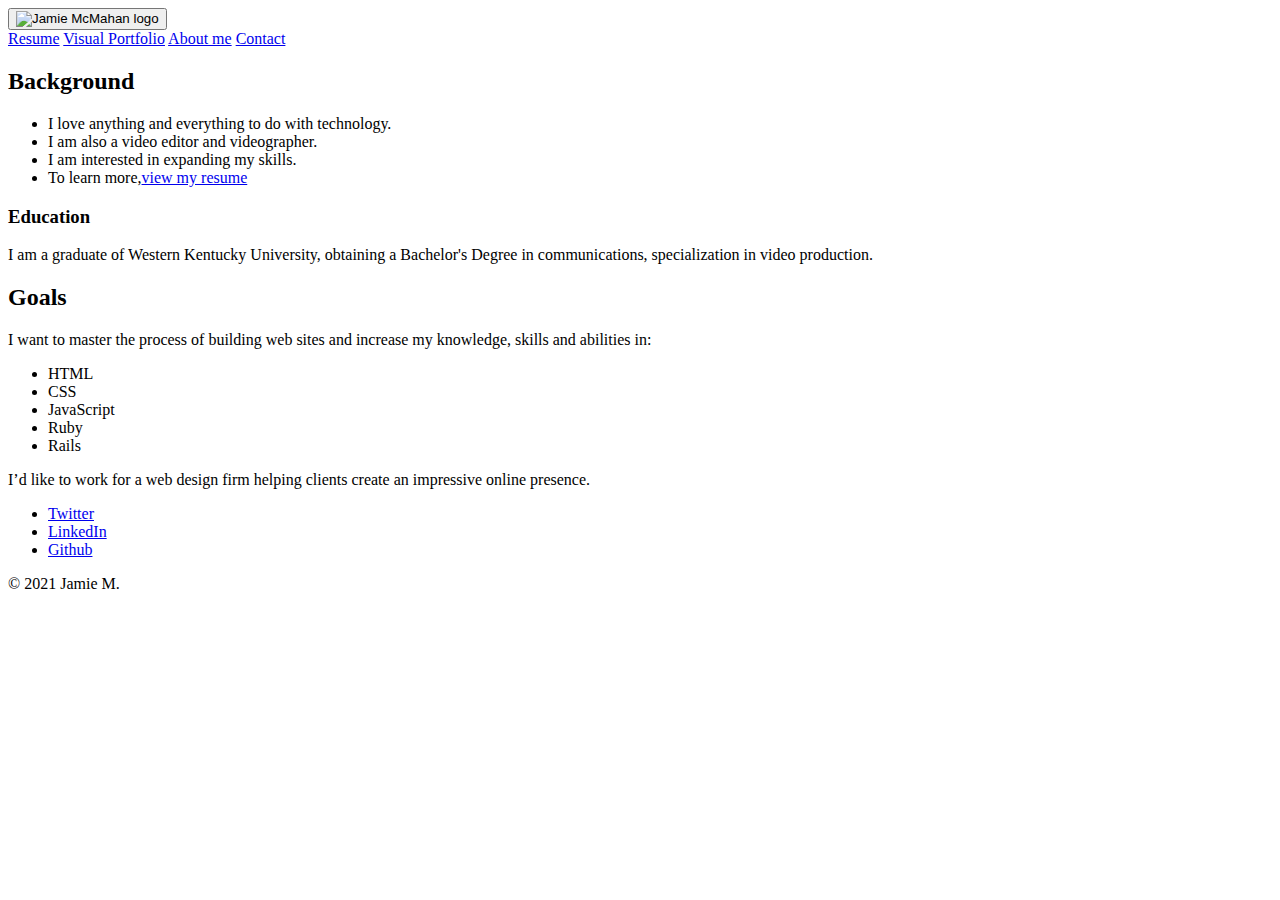
==== index.html @ 25c4b0a7 "update" ====
<!DOCTYPE html>
<html lang="en">

<title>Jamie McMahan</title>
<meta charset="UTF-8">
<meta http-equiv="X-UA-Compatible" content="IE=edge">
<meta name="viewport" content="width=device-width, initial-scale=1.0">
<!--Links to css,fonts, all kind of styles ---->
<link rel="stylesheet" href="css/normalize.css">
<link rel="stylesheet" href="css/style.css">


<body>
    <style>
        body {
            background-image: url('img/background3.jpg');
            background-repeat: no-repeat;
            background-attachment: fixed;
            background-size: 100% 100%;
        }
    </style>

    <header>



        <div class="dropdown">
            <button class="dropbtn"> <img src="img\logo.png" alt="Jamie McMahan logo" class="profile-img" onClick="alert('Thanks for checking out my page!')">
    </button>
            <div class="dropdown-content">
                <a href="Resume.pdf">Resume</a>
                <a href="portfolio.html">Visual Portfolio</a>
                <a href="About me.html">About me</a>
                <a href="contact.html">Contact</a>
            </div>
        </div>

        </nav>

    </header>

    <main>

        <div class="card">
            <h2 class="card-title">Background </h2>

            <ul>
                <li> I love anything and everything to do with technology. </li>
                <li>I am also a video editor and videographer.</li>
                <li>I am interested in expanding my skills.</li>
                <li>To learn more,<a href="Resume.pdf">view my resume</a> </li>
            </ul>
        </div>


        <div class="card">
            <h3 class="card-title">Education </h3>

            <p>I am a graduate of Western Kentucky University, obtaining a Bachelor's Degree in communications, specialization in video production.</p>

        </div>
        <!-- .card end -->

        <div class="card">

            <h2 class="card-title">Goals</h2>

            <p>I want to master the process of building web sites and increase my knowledge, skills and abilities in:</p>

            <ul class="skills">
                <li>HTML</li>
                <li>CSS</li>
                <li>JavaScript</li>
                <li>Ruby</li>
                <li>Rails</li>
            </ul>

            <p>I’d like to work for a web design firm helping clients create an impressive online presence.</p>

        </div>
        <!-- .card end -->

    </main>

    <div>

        <ul>
            <li><a href="#" class="social twitter">Twitter</a></li>
            <li><a href="#" class="social linkedin">LinkedIn</a></li>
            <li><a href="#" class="social github">Github</a></li>
        </ul>
        </ul>

    </div>
    <footer class="footer">

        <div class="footer--content">

            <p>&copy; 2021 Jamie M.</p>

        </div>



    </footer>
</body>

</html>
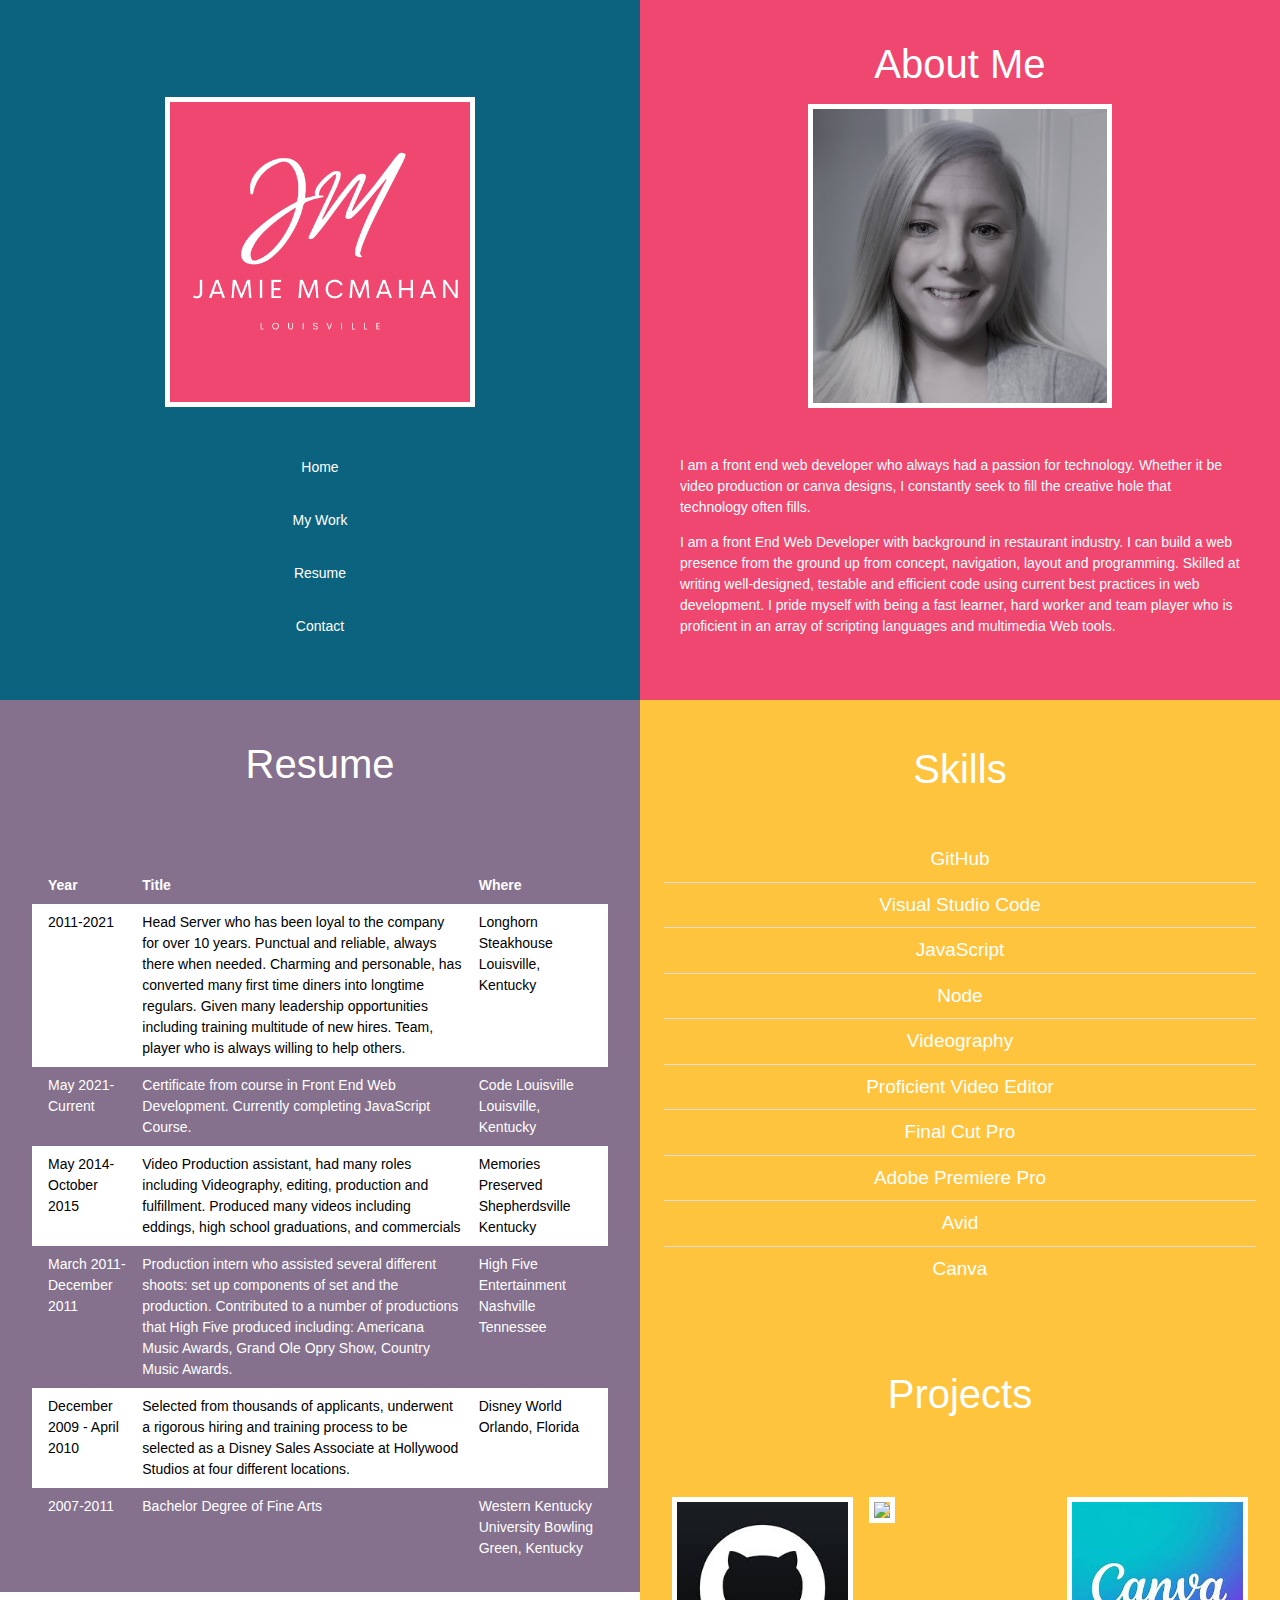
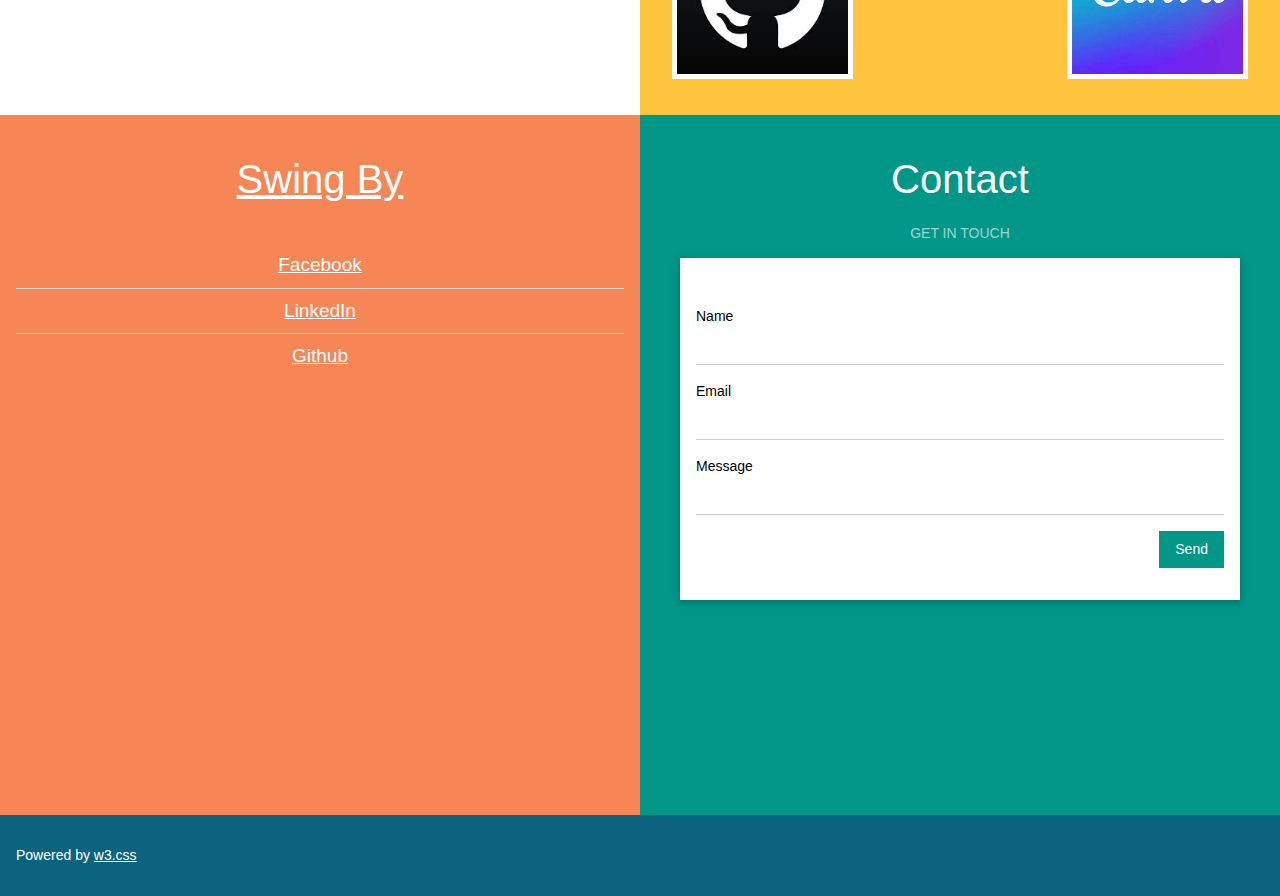
==== commit 9e6c761c: "GIT PAGE" ====
--- a/index.html
+++ b/index.html
@@ -1,108 +1,190 @@
 <!DOCTYPE html>
-<html lang="en">
-
+<html>
 <title>Jamie McMahan</title>
 <meta charset="UTF-8">
-<meta http-equiv="X-UA-Compatible" content="IE=edge">
-<meta name="viewport" content="width=device-width, initial-scale=1.0">
-<!--Links to css,fonts, all kind of styles ---->
-<link rel="stylesheet" href="css/normalize.css">
-<link rel="stylesheet" href="css/style.css">
-
-
-<body>
-    <style>
-        body {
-            background-image: url('img/background3.jpg');
-            background-repeat: no-repeat;
-            background-attachment: fixed;
-            background-size: 100% 100%;
-        }
-    </style>
-
-    <header>
+<meta name="viewport" content="width=device-width, initial-scale=1">
+<link rel="stylesheet" href="css/css.css">
 
 
 
-        <div class="dropdown">
-            <button class="dropbtn"> <img src="img\logo.png" alt="Jamie McMahan logo" class="profile-img" onClick="alert('Thanks for checking out my page!')">
-    </button>
-            <div class="dropdown-content">
-                <a href="Resume.pdf">Resume</a>
-                <a href="portfolio.html">Visual Portfolio</a>
-                <a href="About me.html">About me</a>
-                <a href="contact.html">Contact</a>
+<body class="w3-content" style="max-width:1300px">
+
+    <!-- First Grid: Logo & About -->
+    <div class="w3-half w3-black w3-container w3-center" style="height:700px">
+        <div class="w3-padding-64">
+            <br>
+            <br>
+            <br>
+            <h1><img src="img/logo.png" alt="Jamie McMahan logo" style=width:51%></h1>
+        </div>
+        <div class="w3-padding-50">
+            <a href="home.html" class="w3-button w3-black w3-block w3-hover-blue-grey w3-padding-16">Home</a>
+            <a href="home.html" class="w3-button w3-black w3-block w3-hover-teal w3-padding-16">My Work</a>
+            <a href="resume.pdf" class="w3-button w3-black w3-block w3-hover-dark-grey w3-padding-16">Resume</a>
+            <a href="<h1>resume</h1" class="w3-button w3-black w3-block w3-hover-brown w3-padding-16">Contact</a>
+        </div>
+    </div>
+    <div class="w3-half w3-blue-grey w3-container" style="height:700px">
+        <div class="w3-padding-64 w3-center">
+            <h1>About Me</h1>
+            <img src="img/me.jpg" class="headshot" alt="Jamie" style="width:50%; ">
+            <br> <br>
+            <div class=" w3-left-align w3-padding-large ">
+                <p>I am a front end web developer who always had a passion for technology. Whether it be video production or canva designs, I constantly seek to fill the creative hole that technology often fills.</p>
+                <p>I am a front End Web Developer with background in restaurant industry. I can build a web presence from the ground up from concept, navigation, layout and programming. Skilled at writing well-designed, testable and efficient code using
+                    current best practices in web development. I pride myself with being a fast learner, hard worker and team player who is proficient in an array of scripting languages and multimedia Web tools.</p>
             </div>
         </div>
+    </div>
 
-        </nav>
 
-    </header>
 
-    <main>
+    <!---Second Grid: Work & Resume--->
 
-        <div class="card">
-            <h2 class="card-title">Background </h2>
 
-            <ul>
-                <li> I love anything and everything to do with technology. </li>
-                <li>I am also a video editor and videographer.</li>
-                <li>I am interested in expanding my skills.</li>
-                <li>To learn more,<a href="Resume.pdf">view my resume</a> </li>
+    <div class="w3-half w3-indigo w3-container " style="min-height:700px ">
+        <div class="w3-padding-64 w3-center ">
+            <h1>Resume</h1>
+            <div class="w3-container w3-responsive">
+                <table class="w3-table ">
+                    <tr>
+                        <th>Year</th>
+                        <th>Title</th>
+                        <th>Where</th>
+                    </tr>
+                    <tr class="w3-white ">
+                        <td>2011-2021</td>
+                        <td>Head Server who has been loyal to the company for over 10 years. Punctual and reliable, always there when needed. Charming and personable, has converted many first time diners into longtime regulars. Given many leadership opportunities
+                            including training multitude of new hires. Team, player who is always willing to help others.
+                        </td>
+                        <td> Longhorn Steakhouse Louisville, Kentucky</td>
+
+
+                    </tr>
+                    <tr>
+                        <td>May 2021-Current</td>
+                        <td>Certificate from course in Front End Web Development. Currently completing JavaScript Course.</td>
+                        <td> Code Louisville Louisville, Kentucky</td>
+                    </tr>
+                    <tr class="w3-white ">
+                        <td>May 2014- October 2015
+                        </td>
+                        <td>Video Production assistant, had many roles including Videography, editing, production and fulfillment. Produced many videos including eddings, high school graduations, and commercials</td>
+                        <td>Memories Preserved Shepherdsville Kentucky</td>
+
+                    </tr>
+                    <tr>
+                        <td>March 2011- December 2011 </td>
+                        <td>Production intern who assisted several different shoots: set up components of set and the production. Contributed to a number of productions that High Five produced including: Americana Music Awards, Grand Ole Opry Show, Country
+                            Music Awards.</td>
+                        <td>High Five Entertainment Nashville Tennessee </td>
+                    </tr>
+                    <tr class="w3-white ">
+                        <td>December 2009 - April 2010</td>
+                        <td>Selected from thousands of applicants, underwent a rigorous hiring and training process to be selected as a Disney Sales Associate at Hollywood Studios at four different locations.
+                            <td>Disney World Orlando, Florida</td>
+                    </tr>
+                    <tr class="w3-hide-medium ">
+                        <br>
+                        <td>2007-2011</td>
+                        <br>
+                        <td> Bachelor Degree of Fine Arts </td>
+                        <td>Western Kentucky University Bowling Green, Kentucky</td>
+                        <br>
+                    </tr>
+                </table>
+            </div>
+        </div>
+    </div>
+
+
+    <div class="w3-half w3-red w3-container" style="min-height: 1015px ">
+        <div class="w3-row-padding ">
+            <ul class="w3-ul w3-center ">
+                <br>
+                <h1>Skills</h1>
+                <br>
+                <li>GitHub</li>
+                <li>Visual Studio Code</li>
+                <li>JavaScript</li>
+                <li>Node</li>
+                <li>Videography</li>
+                <li>Proficient Video Editor</li>
+                <li>Final Cut Pro</li>
+                <li>Adobe Premiere Pro</li>
+                <li>Avid</li>
+                <li>Canva</li>
+            </ul>
+            <br>
+            <br>
+            <br>
+
+            <div class="w3-container w3-center ">
+                <h1>Projects</h1>
+                <br>
+                <br>
+                <br>
+            </div>
+            <div class="w3-col s4 ">
+                <a href="https://github.com/grund22/Portfolio"><img src="img/git.jpg " style="width:100% ">
+            </div>
+            <div class="w3-col s4 ">
+                <a href="https://www.youtube.com/user/grund233"> <img src="img/youtube.jpg " style="width:100% ">
+            </div>
+            <div class="w3-col s4 ">
+                <a href="canva.html "><img src="img/canva.jpg " alt="Canva logo " style="width:100% ">
+            </div>
+        </div>
+    </div>
+    <br>
+
+
+    <!--Third Grid: Swing By & Contact --->
+
+    <div class="w3-row " id="contact ">
+        <div class="w3-half w3-dark-grey w3-container w3-center " style="height:700px ">
+            <div class="w3-padding-64 ">
+                <h1>Swing By</h1>
+            </div>
+            <ul class="w3-ul w3-center ">
+                <li><a href="https://www.facebook.com/jamie.grund/" class="social Facebook ">Facebook</a></li>
+                <li><a href="https://www.linkedin.com/in/jamie-mcmahan-6b6687b7/ " class="social linkedin ">LinkedIn</a></li>
+                <li>
+                    <a href="https://github.com/grund22/Portfolio" class=" social github ">Github</a>
+                </li>
             </ul>
         </div>
 
 
-        <div class="card">
-            <h3 class="card-title">Education </h3>
 
-            <p>I am a graduate of Western Kentucky University, obtaining a Bachelor's Degree in communications, specialization in video production.</p>
+        <div class="w3-half w3-teal w3-container w3-center " style="height:700px ">
+            <div class="w3-padding-64 w3-padding-large ">
+                <h1>Contact</h1>
+                <p class="w3-opacity ">GET IN TOUCH</p>
+                <form class="w3-container w3-card w3-padding-32 w3-white w3-left-align " action="/action_page.php " target="_blank ">
+                    <div class="w3-section ">
+                        <label>Name</label>
+                        <input class="w3-input " style="width:100%; " type="text " required name="Name ">
+                    </div>
+                    <div class="w3-section ">
+                        <label>Email</label>
+                        <input class="w3-input " style="width:100%; " type="text " required name="Email ">
+                    </div>
+                    <div class="w3-section ">
+                        <label>Message</label>
+                        <input class="w3-input " style="width:100%; " type="text " required name="Message ">
+                    </div>
+                    <button type="submit " class="w3-button w3-teal w3-right ">Send</button>
+                </form>
+            </div>
+        </div>
+    </div>
 
-        </div>
-        <!-- .card end -->
+    <!-- Footer -->
+    <footer class="w3-container w3-black w3-padding-16 ">
+        <p>Powered by <a href="https://www.w3schools.com/w3css/default.asp " target="_blank ">w3.css</a></p>
+    </footer>
 
-        <div class="card">
-
-            <h2 class="card-title">Goals</h2>
-
-            <p>I want to master the process of building web sites and increase my knowledge, skills and abilities in:</p>
-
-            <ul class="skills">
-                <li>HTML</li>
-                <li>CSS</li>
-                <li>JavaScript</li>
-                <li>Ruby</li>
-                <li>Rails</li>
-            </ul>
-
-            <p>I’d like to work for a web design firm helping clients create an impressive online presence.</p>
-
-        </div>
-        <!-- .card end -->
-
-    </main>
-
-    <div>
-
-        <ul>
-            <li><a href="#" class="social twitter">Twitter</a></li>
-            <li><a href="#" class="social linkedin">LinkedIn</a></li>
-            <li><a href="#" class="social github">Github</a></li>
-        </ul>
-        </ul>
-
-    </div>
-    <footer class="footer">
-
-        <div class="footer--content">
-
-            <p>&copy; 2021 Jamie M.</p>
-
-        </div>
-
-
-
-    </footer>
 </body>
 
 </html>--- a/css/css.css
+++ b/css/css.css
@@ -0,0 +1,1955 @@
+html {
+    box-sizing: border-box
+}
+
+*,
+*:before,
+*:after {
+    box-sizing: inherit
+}
+
+html {
+    -ms-text-size-adjust: 100%;
+    -webkit-text-size-adjust: 100%
+}
+
+body {
+    margin: 0
+}
+
+article,
+aside,
+details,
+figcaption,
+figure,
+footer,
+header,
+main,
+menu,
+nav,
+section {
+    display: block
+}
+
+summary {
+    display: list-item
+}
+
+audio,
+canvas,
+progress,
+video {
+    display: inline-block
+}
+
+progress {
+    vertical-align: baseline
+}
+
+audio:not([controls]) {
+    display: none;
+    height: 0
+}
+
+[hidden],
+template {
+    display: none
+}
+
+a {
+    background-color: transparent
+}
+
+a:active,
+a:hover {
+    outline-width: 0
+}
+
+abbr[title] {
+    border-bottom: none;
+    text-decoration: underline;
+    text-decoration: underline dotted
+}
+
+b,
+strong {
+    font-weight: bolder
+}
+
+dfn {
+    font-style: italic
+}
+
+mark {
+    background: #ff0;
+    color: #000
+}
+
+small {
+    font-size: 80%
+}
+
+sub,
+sup {
+    font-size: 75%;
+    line-height: 0;
+    position: relative;
+    vertical-align: baseline
+}
+
+sub {
+    bottom: -0.25em
+}
+
+sup {
+    top: -0.5em
+}
+
+figure {
+    margin: 1em 40px
+}
+
+img {
+    border: 5px solid white
+}
+
+code,
+kbd,
+pre,
+samp {
+    font-family: monospace, monospace;
+    font-size: 1em
+}
+
+hr {
+    box-sizing: content-box;
+    height: 0;
+    overflow: visible
+}
+
+button,
+input,
+select,
+textarea,
+optgroup {
+    font: inherit;
+    margin: 0
+}
+
+optgroup {
+    font-weight: bold
+}
+
+button,
+input {
+    overflow: visible
+}
+
+button,
+select {
+    text-transform: none
+}
+
+button,
+[type=button],
+[type=reset],
+[type=submit] {
+    -webkit-appearance: button
+}
+
+button::-moz-focus-inner,
+[type=button]::-moz-focus-inner,
+[type=reset]::-moz-focus-inner,
+[type=submit]::-moz-focus-inner {
+    border-style: none;
+    padding: 0
+}
+
+button:-moz-focusring,
+[type=button]:-moz-focusring,
+[type=reset]:-moz-focusring,
+[type=submit]:-moz-focusring {
+    outline: 1px dotted ButtonText
+}
+
+fieldset {
+    border: 1px solid #c0c0c0;
+    margin: 0 2px;
+    padding: .35em .625em .75em
+}
+
+legend {
+    color: inherit;
+    display: table;
+    max-width: 100%;
+    padding: 0;
+    white-space: normal
+}
+
+textarea {
+    overflow: auto
+}
+
+[type=checkbox],
+[type=radio] {
+    padding: 0
+}
+
+[type=number]::-webkit-inner-spin-button,
+[type=number]::-webkit-outer-spin-button {
+    height: auto
+}
+
+[type=search] {
+    -webkit-appearance: textfield;
+    outline-offset: -2px
+}
+
+[type=search]::-webkit-search-decoration {
+    -webkit-appearance: none
+}
+
+::-webkit-file-upload-button {
+    -webkit-appearance: button;
+    font: inherit
+}
+
+
+/* End extract */
+
+html,
+body {
+    font-family: Verdana, sans-serif;
+    font-size: 14px;
+    line-height: 1.5
+}
+
+html {
+    overflow-x: hidden
+}
+
+h1 {
+    font-size: 40px
+}
+
+h2 {
+    font-size: 30px
+}
+
+h3 {
+    font-size: 24px
+}
+
+h4 {
+    font-size: 20px
+}
+
+h5 {
+    font-size: 18px
+}
+
+h6 {
+    font-size: 16px
+}
+
+.w3-serif {
+    font-family: serif
+}
+
+.w3-sans-serif {
+    font-family: sans-serif
+}
+
+.w3-cursive {
+    font-family: cursive
+}
+
+.w3-monospace {
+    font-family: monospace
+}
+
+h1,
+h2,
+h3,
+h4,
+h5,
+h6 {
+    font-family: "Segoe UI", Arial, sans-serif;
+    font-weight: 400;
+    margin: 10px 0
+}
+
+.w3-wide {
+    letter-spacing: 4px
+}
+
+hr {
+    border: 0;
+    border-top: 1px solid #eee;
+    margin: 20px 0
+}
+
+.w3-image {
+    max-width: 100%;
+    height: auto
+}
+
+img {
+    vertical-align: middle
+}
+
+a {
+    color: inherit
+}
+
+.w3-table,
+.w3-table-all {
+    border-collapse: collapse;
+    border-spacing: 0;
+    width: 100%;
+    display: table
+}
+
+.w3-table-all {
+    border: 1px solid #ccc
+}
+
+.w3-bordered tr,
+.w3-table-all tr {
+    border-bottom: 1px solid #ddd
+}
+
+.w3-striped tbody tr:nth-child(even) {
+    background-color: #f1f1f1
+}
+
+.w3-table-all tr:nth-child(odd) {
+    background-color: #fff
+}
+
+.w3-table-all tr:nth-child(even) {
+    background-color: #f1f1f1
+}
+
+.w3-hoverable tbody tr:hover,
+.w3-ul.w3-hoverable li:hover {
+    background-color: #ccc
+}
+
+.w3-centered tr th,
+.w3-centered tr td {
+    text-align: center
+}
+
+.w3-table td,
+.w3-table th,
+.w3-table-all td,
+.w3-table-all th {
+    padding: 8px 8px;
+    display: table-cell;
+    text-align: left;
+    vertical-align: top
+}
+
+.w3-table th:first-child,
+.w3-table td:first-child,
+.w3-table-all th:first-child,
+.w3-table-all td:first-child {
+    padding-left: 16px
+}
+
+.w3-btn,
+.w3-button {
+    border: none;
+    display: inline-block;
+    padding: 8px 16px;
+    vertical-align: middle;
+    overflow: hidden;
+    text-decoration: none;
+    color: inherit;
+    background-color: inherit;
+    text-align: center;
+    cursor: pointer;
+    white-space: nowrap
+}
+
+.w3-btn:hover {
+    box-shadow: 0 8px 16px 0 rgba(0, 0, 0, 0.2), 0 6px 20px 0 rgba(0, 0, 0, 0.19)
+}
+
+.w3-btn,
+.w3-button {
+    -webkit-touch-callout: none;
+    -webkit-user-select: none;
+    -khtml-user-select: none;
+    -moz-user-select: none;
+    -ms-user-select: none;
+    user-select: none
+}
+
+.w3-disabled,
+.w3-btn:disabled,
+.w3-button:disabled {
+    cursor: not-allowed;
+    opacity: 0.3
+}
+
+.w3-disabled *,
+:disabled * {
+    pointer-events: none
+}
+
+.w3-btn.w3-disabled:hover,
+.w3-btn:disabled:hover {
+    box-shadow: none
+}
+
+.w3-badge,
+.w3-tag {
+    background-color: #000;
+    color: #fff;
+    display: inline-block;
+    padding-left: 8px;
+    padding-right: 8px;
+    text-align: center
+}
+
+.w3-badge {
+    border-radius: 50%
+}
+
+.w3-ul {
+    list-style-type: none;
+    padding: 0;
+    margin: 0;
+    font-size: 19px;
+}
+
+.w3-ul li {
+    padding: 8px 16px;
+    border-bottom: 1px solid #ddd
+}
+
+.w3-ul li:last-child {
+    border-bottom: none
+}
+
+.w3-tooltip,
+.w3-display-container {
+    position: relative
+}
+
+.w3-tooltip .w3-text {
+    display: none
+}
+
+.w3-tooltip:hover .w3-text {
+    display: inline-block
+}
+
+.w3-ripple:active {
+    opacity: 0.5
+}
+
+.w3-ripple {
+    transition: opacity 0s
+}
+
+.w3-input {
+    padding: 8px;
+    display: block;
+    border: none;
+    border-bottom: 1px solid #ccc;
+    width: 100%
+}
+
+.w3-select {
+    padding: 9px 0;
+    width: 100%;
+    border: none;
+    border-bottom: 1px solid #ccc
+}
+
+.w3-dropdown-click,
+.w3-dropdown-hover {
+    position: relative;
+    display: inline-block;
+    cursor: pointer
+}
+
+.w3-dropdown-hover:hover .w3-dropdown-content {
+    display: block
+}
+
+.w3-dropdown-hover:first-child,
+.w3-dropdown-click:hover {
+    background-color: #ccc;
+    color: #000
+}
+
+.w3-dropdown-hover:hover>.w3-button:first-child,
+.w3-dropdown-click:hover>.w3-button:first-child {
+    background-color: #ccc;
+    color: #000
+}
+
+.w3-dropdown-content {
+    cursor: auto;
+    color: #000;
+    background-color: #fff;
+    display: none;
+    position: absolute;
+    min-width: 160px;
+    margin: 0;
+    padding: 0;
+    z-index: 1
+}
+
+.w3-check,
+.w3-radio {
+    width: 24px;
+    height: 24px;
+    position: relative;
+    top: 6px
+}
+
+.w3-sidebar {
+    height: 100%;
+    width: 200px;
+    background-color: #fff;
+    position: fixed!important;
+    z-index: 1;
+    overflow: auto
+}
+
+.w3-bar-block .w3-dropdown-hover,
+.w3-bar-block .w3-dropdown-click {
+    width: 100%
+}
+
+.w3-bar-block .w3-dropdown-hover .w3-dropdown-content,
+.w3-bar-block .w3-dropdown-click .w3-dropdown-content {
+    min-width: 100%
+}
+
+.w3-bar-block .w3-dropdown-hover .w3-button,
+.w3-bar-block .w3-dropdown-click .w3-button {
+    width: 100%;
+    text-align: left;
+    padding: 8px 16px
+}
+
+.w3-main,
+#main {
+    transition: margin-left .4s
+}
+
+.w3-modal {
+    z-index: 3;
+    display: none;
+    padding-top: 100px;
+    position: fixed;
+    left: 0;
+    top: 0;
+    width: 100%;
+    height: 100%;
+    overflow: auto;
+    background-color: rgb(0, 0, 0);
+    background-color: rgba(0, 0, 0, 0.4)
+}
+
+.w3-modal-content {
+    margin: auto;
+    background-color: #fff;
+    position: relative;
+    padding: 0;
+    outline: 0;
+    width: 600px
+}
+
+.w3-bar {
+    width: 100%;
+    overflow: hidden
+}
+
+.w3-center .w3-bar {
+    display: inline-block;
+    width: auto
+}
+
+.w3-bar .w3-bar-item {
+    padding: 8px 16px;
+    float: left;
+    width: auto;
+    border: none;
+    display: block;
+    outline: 0
+}
+
+.w3-bar .w3-dropdown-hover,
+.w3-bar .w3-dropdown-click {
+    position: static;
+    float: left
+}
+
+.w3-bar .w3-button {
+    white-space: normal
+}
+
+.w3-bar-block .w3-bar-item {
+    width: 100%;
+    display: block;
+    padding: 8px 16px;
+    text-align: left;
+    border: none;
+    white-space: normal;
+    float: none;
+    outline: 0
+}
+
+.w3-bar-block.w3-center .w3-bar-item {
+    text-align: center
+}
+
+.w3-block {
+    display: block;
+    width: 100%
+}
+
+.w3-responsive {
+    display: block;
+    overflow-x: auto
+}
+
+.w3-container:after,
+.w3-container:before,
+.w3-panel:after,
+.w3-panel:before,
+.w3-row:after,
+.w3-row:before,
+.w3-row-padding:after,
+.w3-row-padding:before,
+.w3-cell-row:before,
+.w3-cell-row:after,
+.w3-clear:after,
+.w3-clear:before,
+.w3-bar:before,
+.w3-bar:after {
+    content: "";
+    display: table;
+    clear: both
+}
+
+.w3-col,
+.w3-half,
+.w3-third,
+.w3-twothird,
+.w3-threequarter,
+.w3-quarter {
+    float: left;
+    width: 100%
+}
+
+.w3-col.s1 {
+    width: 8.33333%
+}
+
+.w3-col.s2 {
+    width: 16.66666%
+}
+
+.w3-col.s3 {
+    width: 24.99999%
+}
+
+.w3-col.s4 {
+    width: 33.33333%
+}
+
+.w3-col.s5 {
+    width: 41.66666%
+}
+
+.w3-col.s6 {
+    width: 49.99999%
+}
+
+.w3-col.s7 {
+    width: 58.33333%
+}
+
+.w3-col.s8 {
+    width: 66.66666%
+}
+
+.w3-col.s9 {
+    width: 74.99999%
+}
+
+.w3-col.s10 {
+    width: 83.33333%
+}
+
+.w3-col.s11 {
+    width: 91.66666%
+}
+
+.w3-col.s12 {
+    width: 99.99999%
+}
+
+@media (min-width:601px) {
+    .w3-col.m1 {
+        width: 8.33333%
+    }
+    .w3-col.m2 {
+        width: 16.66666%
+    }
+    .w3-col.m3,
+    .w3-quarter {
+        width: 24.99999%
+    }
+    .w3-col.m4,
+    .w3-third {
+        width: 33.33333%
+    }
+    .w3-col.m5 {
+        width: 41.66666%
+    }
+    .w3-col.m6,
+    .w3-half {
+        width: 49.99999%
+    }
+    .w3-col.m7 {
+        width: 58.33333%
+    }
+    .w3-col.m8,
+    .w3-twothird {
+        width: 66.66666%
+    }
+    .w3-col.m9,
+    .w3-threequarter {
+        width: 74.99999%
+    }
+    .w3-col.m10 {
+        width: 83.33333%
+    }
+    .w3-col.m11 {
+        width: 91.66666%
+    }
+    .w3-col.m12 {
+        width: 99.99999%
+    }
+}
+
+@media (min-width:993px) {
+    .w3-col.l1 {
+        width: 8.33333%
+    }
+    .w3-col.l2 {
+        width: 16.66666%
+    }
+    .w3-col.l3 {
+        width: 24.99999%
+    }
+    .w3-col.l4 {
+        width: 33.33333%
+    }
+    .w3-col.l5 {
+        width: 41.66666%
+    }
+    .w3-col.l6 {
+        width: 49.99999%
+    }
+    .w3-col.l7 {
+        width: 58.33333%
+    }
+    .w3-col.l8 {
+        width: 66.66666%
+    }
+    .w3-col.l9 {
+        width: 74.99999%
+    }
+    .w3-col.l10 {
+        width: 83.33333%
+    }
+    .w3-col.l11 {
+        width: 91.66666%
+    }
+    .w3-col.l12 {
+        width: 99.99999%
+    }
+}
+
+.w3-rest {
+    overflow: hidden
+}
+
+.w3-stretch {
+    margin-left: -16px;
+    margin-right: -16px
+}
+
+.w3-content,
+.w3-auto {
+    margin-left: auto;
+    margin-right: auto
+}
+
+.w3-content {
+    max-width: 980px
+}
+
+.w3-auto {
+    max-width: 1140px
+}
+
+.w3-cell-row {
+    display: table;
+    width: 100%
+}
+
+.w3-cell {
+    display: table-cell
+}
+
+.w3-cell-top {
+    vertical-align: top
+}
+
+.w3-cell-middle {
+    vertical-align: middle
+}
+
+.w3-cell-bottom {
+    vertical-align: bottom
+}
+
+.w3-hide {
+    display: none!important
+}
+
+.w3-show-block,
+.w3-show {
+    display: block!important
+}
+
+.w3-show-inline-block {
+    display: inline-block!important
+}
+
+@media (max-width:1205px) {
+    .w3-auto {
+        max-width: 95%
+    }
+}
+
+@media (max-width:600px) {
+    .w3-modal-content {
+        margin: 0 10px;
+        width: auto!important
+    }
+    .w3-modal {
+        padding-top: 30px
+    }
+    .w3-dropdown-hover.w3-mobile .w3-dropdown-content,
+    .w3-dropdown-click.w3-mobile .w3-dropdown-content {
+        position: relative
+    }
+    .w3-hide-small {
+        display: none!important
+    }
+    .w3-mobile {
+        display: block;
+        width: 100%!important
+    }
+    .w3-bar-item.w3-mobile,
+    .w3-dropdown-hover.w3-mobile,
+    .w3-dropdown-click.w3-mobile {
+        text-align: center
+    }
+    .w3-dropdown-hover.w3-mobile,
+    .w3-dropdown-hover.w3-mobile .w3-btn,
+    .w3-dropdown-hover.w3-mobile .w3-button,
+    .w3-dropdown-click.w3-mobile,
+    .w3-dropdown-click.w3-mobile .w3-btn,
+    .w3-dropdown-click.w3-mobile .w3-button {
+        width: 100%
+    }
+}
+
+@media (max-width:768px) {
+    .w3-modal-content {
+        width: 500px
+    }
+    .w3-modal {
+        padding-top: 50px
+    }
+}
+
+@media (min-width:993px) {
+    .w3-modal-content {
+        width: 900px
+    }
+    .w3-hide-large {
+        display: none!important
+    }
+    .w3-sidebar.w3-collapse {
+        display: block!important
+    }
+}
+
+@media (max-width:992px) and (min-width:601px) {
+    .w3-hide-medium {
+        display: none!important
+    }
+}
+
+@media (max-width:992px) {
+    .w3-sidebar.w3-collapse {
+        display: none
+    }
+    .w3-main {
+        margin-left: 0!important;
+        margin-right: 0!important
+    }
+    .w3-auto {
+        max-width: 100%
+    }
+}
+
+.w3-top,
+.w3-bottom {
+    position: fixed;
+    width: 100%;
+    z-index: 1
+}
+
+.w3-top {
+    top: 0
+}
+
+.w3-bottom {
+    bottom: 0
+}
+
+.w3-overlay {
+    position: fixed;
+    display: none;
+    width: 100%;
+    height: 100%;
+    top: 0;
+    left: 0;
+    right: 0;
+    bottom: 0;
+    background-color: rgba(0, 0, 0, 0.5);
+    z-index: 2
+}
+
+.w3-display-topleft {
+    position: absolute;
+    left: 0;
+    top: 0
+}
+
+.w3-display-topright {
+    position: absolute;
+    right: 0;
+    top: 0
+}
+
+.w3-display-bottomleft {
+    position: absolute;
+    left: 0;
+    bottom: 0
+}
+
+.w3-display-bottomright {
+    position: absolute;
+    right: 0;
+    bottom: 0
+}
+
+.w3-display-middle {
+    position: absolute;
+    top: 50%;
+    left: 50%;
+    transform: translate(-50%, -50%);
+    -ms-transform: translate(-50%, -50%)
+}
+
+.w3-display-left {
+    position: absolute;
+    top: 50%;
+    left: 0%;
+    transform: translate(0%, -50%);
+    -ms-transform: translate(-0%, -50%)
+}
+
+.w3-display-right {
+    position: absolute;
+    top: 50%;
+    right: 0%;
+    transform: translate(0%, -50%);
+    -ms-transform: translate(0%, -50%)
+}
+
+.w3-display-topmiddle {
+    position: absolute;
+    left: 50%;
+    top: 0;
+    transform: translate(-50%, 0%);
+    -ms-transform: translate(-50%, 0%)
+}
+
+.w3-display-bottommiddle {
+    position: absolute;
+    left: 50%;
+    bottom: 0;
+    transform: translate(-50%, 0%);
+    -ms-transform: translate(-50%, 0%)
+}
+
+.w3-display-container:hover .w3-display-hover {
+    display: block
+}
+
+.w3-display-container:hover span.w3-display-hover {
+    display: inline-block
+}
+
+.w3-display-hover {
+    display: none
+}
+
+.w3-display-position {
+    position: absolute
+}
+
+.w3-circle {
+    border-radius: 50%
+}
+
+.w3-round-small {
+    border-radius: 2px
+}
+
+.w3-round,
+.w3-round-medium {
+    border-radius: 4px
+}
+
+.w3-round-large {
+    border-radius: 8px
+}
+
+.w3-round-xlarge {
+    border-radius: 16px
+}
+
+.w3-round-xxlarge {
+    border-radius: 32px
+}
+
+.w3-row-padding,
+.w3-row-padding>.w3-half,
+.w3-row-padding>.w3-third,
+.w3-row-padding>.w3-twothird,
+.w3-row-padding>.w3-threequarter,
+.w3-row-padding>.w3-quarter,
+.w3-row-padding>.w3-col {
+    padding: 0 8px
+}
+
+.w3-container,
+.w3-panel {
+    padding: 0.01em 16px
+}
+
+.w3-panel {
+    margin-top: 16px;
+    margin-bottom: 16px
+}
+
+.w3-code,
+.w3-codespan {
+    font-family: Consolas, "courier new";
+    font-size: 16px
+}
+
+.w3-code {
+    width: auto;
+    background-color: #fff;
+    padding: 8px 12px;
+    border-left: 4px solid #4CAF50;
+    word-wrap: break-word
+}
+
+.w3-codespan {
+    color: crimson;
+    background-color: #f1f1f1;
+    padding-left: 4px;
+    padding-right: 4px;
+    font-size: 110%
+}
+
+.w3-card,
+.w3-card-2 {
+    box-shadow: 0 2px 5px 0 rgba(0, 0, 0, 0.16), 0 2px 10px 0 rgba(0, 0, 0, 0.12)
+}
+
+.w3-card-4,
+.w3-hover-shadow:hover {
+    box-shadow: 0 4px 10px 0 rgba(0, 0, 0, 0.2), 0 4px 20px 0 rgba(0, 0, 0, 0.19)
+}
+
+.w3-spin {
+    animation: w3-spin 2s infinite linear
+}
+
+@keyframes w3-spin {
+    0% {
+        transform: rotate(0deg)
+    }
+    100% {
+        transform: rotate(359deg)
+    }
+}
+
+.w3-animate-fading {
+    animation: fading 10s infinite
+}
+
+@keyframes fading {
+    0% {
+        opacity: 0
+    }
+    50% {
+        opacity: 1
+    }
+    100% {
+        opacity: 0
+    }
+}
+
+.w3-animate-opacity {
+    animation: opac 0.8s
+}
+
+@keyframes opac {
+    from {
+        opacity: 0
+    }
+    to {
+        opacity: 1
+    }
+}
+
+.w3-animate-top {
+    position: relative;
+    animation: animatetop 0.4s
+}
+
+@keyframes animatetop {
+    from {
+        top: -300px;
+        opacity: 0
+    }
+    to {
+        top: 0;
+        opacity: 1
+    }
+}
+
+.w3-animate-left {
+    position: relative;
+    animation: animateleft 0.4s
+}
+
+@keyframes animateleft {
+    from {
+        left: -300px;
+        opacity: 0
+    }
+    to {
+        left: 0;
+        opacity: 1
+    }
+}
+
+.w3-animate-right {
+    position: relative;
+    animation: animateright 0.4s
+}
+
+@keyframes animateright {
+    from {
+        right: -300px;
+        opacity: 0
+    }
+    to {
+        right: 0;
+        opacity: 1
+    }
+}
+
+.w3-animate-bottom {
+    position: relative;
+    animation: animatebottom 0.4s
+}
+
+@keyframes animatebottom {
+    from {
+        bottom: -300px;
+        opacity: 0
+    }
+    to {
+        bottom: 0;
+        opacity: 1
+    }
+}
+
+.w3-animate-zoom {
+    animation: animatezoom 0.6s
+}
+
+@keyframes animatezoom {
+    from {
+        transform: scale(0)
+    }
+    to {
+        transform: scale(1)
+    }
+}
+
+.w3-animate-input {
+    transition: width 0.4s ease-in-out
+}
+
+.w3-animate-input:focus {
+    width: 100%!important
+}
+
+.w3-opacity,
+.w3-hover-opacity:hover {
+    opacity: 0.60
+}
+
+.w3-opacity-off,
+.w3-hover-opacity-off:hover {
+    opacity: 1
+}
+
+.w3-opacity-max {
+    opacity: 0.25
+}
+
+.w3-opacity-min {
+    opacity: 0.75
+}
+
+.w3-greyscale-max,
+.w3-grayscale-max,
+.w3-hover-greyscale:hover,
+.w3-hover-grayscale:hover {
+    filter: grayscale(100%)
+}
+
+.w3-greyscale,
+.w3-grayscale {
+    filter: grayscale(75%)
+}
+
+.w3-greyscale-min,
+.w3-grayscale-min {
+    filter: grayscale(50%)
+}
+
+.w3-sepia {
+    filter: sepia(75%)
+}
+
+.w3-sepia-max,
+.w3-hover-sepia:hover {
+    filter: sepia(100%)
+}
+
+.w3-sepia-min {
+    filter: sepia(50%)
+}
+
+.w3-tiny {
+    font-size: 10px!important
+}
+
+.w3-small {
+    font-size: 12px!important
+}
+
+.w3-medium {
+    font-size: 15px!important
+}
+
+.w3-large {
+    font-size: 18px!important
+}
+
+.w3-xlarge {
+    font-size: 24px!important
+}
+
+.w3-xxlarge {
+    font-size: 36px!important
+}
+
+.w3-xxxlarge {
+    font-size: 48px!important
+}
+
+.w3-jumbo {
+    font-size: 64px!important
+}
+
+.w3-left-align {
+    text-align: left!important
+}
+
+.w3-right-align {
+    text-align: right!important
+}
+
+.w3-justify {
+    text-align: justify!important
+}
+
+.w3-center {
+    text-align: center!important
+}
+
+.w3-border-0 {
+    border: 0!important
+}
+
+.w3-border {
+    border: 1px solid #ccc!important
+}
+
+.w3-border-top {
+    border-top: 1px solid #ccc!important
+}
+
+.w3-border-bottom {
+    border-bottom: 1px solid #ccc!important
+}
+
+.w3-border-left {
+    border-left: 1px solid #ccc!important
+}
+
+.w3-border-right {
+    border-right: 1px solid #ccc!important
+}
+
+.w3-topbar {
+    border-top: 6px solid #ccc!important
+}
+
+.w3-bottombar {
+    border-bottom: 6px solid #ccc!important
+}
+
+.w3-leftbar {
+    border-left: 6px solid #ccc!important
+}
+
+.w3-rightbar {
+    border-right: 6px solid #ccc!important
+}
+
+.w3-section,
+.w3-code {
+    margin-top: 16px!important;
+    margin-bottom: 16px!important
+}
+
+.w3-margin {
+    margin: 16px!important
+}
+
+.w3-margin-top {
+    margin-top: 16px!important
+}
+
+.w3-margin-bottom {
+    margin-bottom: 16px!important
+}
+
+.w3-margin-left {
+    margin-left: 16px!important
+}
+
+.w3-margin-right {
+    margin-right: 16px!important
+}
+
+.w3-padding-small {
+    padding: 4px 8px!important
+}
+
+.w3-padding {
+    padding: 8px 16px!important
+}
+
+.w3-padding-large {
+    padding: 12px 24px!important
+}
+
+.w3-padding-16 {
+    padding-top: 16px!important;
+    padding-bottom: 16px!important
+}
+
+.w3-padding-24 {
+    padding-top: 24px!important;
+    padding-bottom: 24px!important
+}
+
+.w3-padding-32 {
+    padding-top: 32px!important;
+    padding-bottom: 32px!important
+}
+
+.w3-padding-48 {
+    padding-top: 48px!important;
+    padding-bottom: 48px!important
+}
+
+.w3-padding-64 {
+    padding-top: 24px!important;
+    padding-bottom: 24px!important
+}
+
+.w3-padding-top-64 {
+    padding-top: 64px!important
+}
+
+.w3-padding-top-48 {
+    padding-top: 48px!important
+}
+
+.w3-padding-top-32 {
+    padding-top: 32px!important
+}
+
+.w3-padding-top-24 {
+    padding-top: 24px!important
+}
+
+.w3-left {
+    float: left!important
+}
+
+.w3-right {
+    float: right!important
+}
+
+.w3-button:hover {
+    color: #000!important;
+    background-color: #ccc!important
+}
+
+.w3-transparent,
+.w3-hover-none:hover {
+    background-color: transparent!important
+}
+
+.w3-hover-none:hover {
+    box-shadow: none!important
+}
+
+
+/* Colors */
+
+.w3-amber,
+.w3-hover-amber:hover {
+    color: #000!important;
+    background-color: #ffc107!important
+}
+
+.w3-aqua,
+.w3-hover-aqua:hover {
+    color: #000!important;
+    background-color: #00ffff!important
+}
+
+.w3-blue,
+.w3-hover-blue:hover {
+    color: #fff!important;
+    background-color: #2196F3!important
+}
+
+.w3-light-blue,
+.w3-hover-light-blue:hover {
+    color: #000!important;
+    background-color: #87CEEB!important
+}
+
+.w3-brown,
+.w3-hover-brown:hover {
+    color: #fff!important;
+    background-color: #795548!important
+}
+
+.w3-cyan,
+.w3-hover-cyan:hover {
+    color: #000!important;
+    background-color: #00bcd4!important
+}
+
+.w3-blue-grey,
+.w3-hover-blue-grey:hover,
+.w3-blue-gray,
+.w3-hover-blue-gray:hover {
+    color: #fff!important;
+    background-color: #ef476f!important
+}
+
+.w3-green,
+.w3-hover-green:hover {
+    color: #fff!important;
+    background-color: #4CAF50!important
+}
+
+.w3-light-green,
+.w3-hover-light-green:hover {
+    color: #000!important;
+    background-color: #8bc34a!important
+}
+
+.w3-indigo,
+.w3-hover-indigo:hover {
+    color: #fff!important;
+    background-color: #85718d!important
+}
+
+.w3-khaki,
+.w3-hover-khaki:hover {
+    color: #000!important;
+    background-color: #f0e68c!important
+}
+
+.w3-lime,
+.w3-hover-lime:hover {
+    color: #000!important;
+    background-color: #cddc39!important
+}
+
+.w3-orange,
+.w3-hover-orange:hover {
+    color: #000!important;
+    background-color: #ff9800!important
+}
+
+.w3-deep-orange,
+.w3-hover-deep-orange:hover {
+    color: #fff!important;
+    background-color: #ff5722!important
+}
+
+.w3-pink,
+.w3-hover-pink:hover {
+    color: #fff!important;
+    background-color: #e91e63!important
+}
+
+.w3-purple,
+.w3-hover-purple:hover {
+    color: #fff!important;
+    background-color: #9c27b0!important
+}
+
+.w3-deep-purple,
+.w3-hover-deep-purple:hover {
+    color: #fff!important;
+    background-color: #673ab7!important
+}
+
+.w3-red,
+.w3-hover-red:hover {
+    color: #fff!important;
+    background-color: #ffc43d!important
+}
+
+.w3-sand,
+.w3-hover-sand:hover {
+    color: #000!important;
+    background-color: #fdf5e6!important
+}
+
+.w3-teal,
+.w3-hover-teal:hover {
+    color: #fff!important;
+    background-color: #009688!important
+}
+
+.w3-yellow,
+.w3-hover-yellow:hover {
+    color: #000!important;
+    background-color: #ffeb3b!important
+}
+
+.w3-white,
+.w3-hover-white:hover {
+    color: #000!important;
+    background-color: #fff!important
+}
+
+.w3-black,
+.w3-hover-black:hover {
+    color: #fff!important;
+    background-color: #0c637f!important
+}
+
+.w3-grey,
+.w3-hover-grey:hover,
+.w3-gray,
+.w3-hover-gray:hover {
+    color: #000!important;
+    background-color: #9e9e9e!important
+}
+
+.w3-light-grey,
+.w3-hover-light-grey:hover,
+.w3-light-gray,
+.w3-hover-light-gray:hover {
+    color: #000!important;
+    background-color: #f1f1f1!important
+}
+
+.w3-dark-grey,
+.w3-hover-dark-grey:hover,
+.w3-dark-gray,
+.w3-hover-dark-gray:hover {
+    color: #fff!important;
+    background-color: #f78656!important
+}
+
+.w3-pale-red,
+.w3-hover-pale-red:hover {
+    color: #000!important;
+    background-color: #ffdddd!important
+}
+
+.w3-pale-green,
+.w3-hover-pale-green:hover {
+    color: #000!important;
+    background-color: #ddffdd!important
+}
+
+.w3-pale-yellow,
+.w3-hover-pale-yellow:hover {
+    color: #000!important;
+    background-color: #ffffcc!important
+}
+
+.w3-pale-blue,
+.w3-hover-pale-blue:hover {
+    color: #000!important;
+    background-color: #ddffff!important
+}
+
+.w3-text-amber,
+.w3-hover-text-amber:hover {
+    color: #ffc107!important
+}
+
+.w3-text-aqua,
+.w3-hover-text-aqua:hover {
+    color: #00ffff!important
+}
+
+.w3-text-blue,
+.w3-hover-text-blue:hover {
+    color: #2196F3!important
+}
+
+.w3-text-light-blue,
+.w3-hover-text-light-blue:hover {
+    color: #87CEEB!important
+}
+
+.w3-text-brown,
+.w3-hover-text-brown:hover {
+    color: #795548!important
+}
+
+.w3-text-cyan,
+.w3-hover-text-cyan:hover {
+    color: #00bcd4!important
+}
+
+.w3-text-blue-grey,
+.w3-hover-text-blue-grey:hover,
+.w3-text-blue-gray,
+.w3-hover-text-blue-gray:hover {
+    color: #607d8b!important
+}
+
+.w3-text-green,
+.w3-hover-text-green:hover {
+    color: #4CAF50!important
+}
+
+.w3-text-light-green,
+.w3-hover-text-light-green:hover {
+    color: #8bc34a!important
+}
+
+.w3-text-indigo,
+.w3-hover-text-indigo:hover {
+    color: #3f51b5!important
+}
+
+.w3-text-khaki,
+.w3-hover-text-khaki:hover {
+    color: #b4aa50!important
+}
+
+.w3-text-lime,
+.w3-hover-text-lime:hover {
+    color: #cddc39!important
+}
+
+.w3-text-orange,
+.w3-hover-text-orange:hover {
+    color: #ff9800!important
+}
+
+.w3-text-deep-orange,
+.w3-hover-text-deep-orange:hover {
+    color: #ff5722!important
+}
+
+.w3-text-pink,
+.w3-hover-text-pink:hover {
+    color: #e91e63!important
+}
+
+.w3-text-purple,
+.w3-hover-text-purple:hover {
+    color: #9c27b0!important
+}
+
+.w3-text-deep-purple,
+.w3-hover-text-deep-purple:hover {
+    color: #673ab7!important
+}
+
+.w3-text-red,
+.w3-hover-text-red:hover {
+    color: #f44336!important
+}
+
+.w3-text-sand,
+.w3-hover-text-sand:hover {
+    color: #fdf5e6!important
+}
+
+.w3-text-teal,
+.w3-hover-text-teal:hover {
+    color: #009688!important
+}
+
+.w3-text-yellow,
+.w3-hover-text-yellow:hover {
+    color: #d2be0e!important
+}
+
+.w3-text-white,
+.w3-hover-text-white:hover {
+    color: #fff!important
+}
+
+.w3-text-black,
+.w3-hover-text-black:hover {
+    color: #000!important
+}
+
+.w3-text-grey,
+.w3-hover-text-grey:hover,
+.w3-text-gray,
+.w3-hover-text-gray:hover {
+    color: #757575!important
+}
+
+.w3-text-light-grey,
+.w3-hover-text-light-grey:hover,
+.w3-text-light-gray,
+.w3-hover-text-light-gray:hover {
+    color: #f1f1f1!important
+}
+
+.w3-text-dark-grey,
+.w3-hover-text-dark-grey:hover,
+.w3-text-dark-gray,
+.w3-hover-text-dark-gray:hover {
+    color: #3a3a3a!important
+}
+
+.w3-border-amber,
+.w3-hover-border-amber:hover {
+    border-color: #ffc107!important
+}
+
+.w3-border-aqua,
+.w3-hover-border-aqua:hover {
+    border-color: #00ffff!important
+}
+
+.w3-border-blue,
+.w3-hover-border-blue:hover {
+    border-color: #2196F3!important
+}
+
+.w3-border-light-blue,
+.w3-hover-border-light-blue:hover {
+    border-color: #87CEEB!important
+}
+
+.w3-border-brown,
+.w3-hover-border-brown:hover {
+    border-color: #795548!important
+}
+
+.w3-border-cyan,
+.w3-hover-border-cyan:hover {
+    border-color: #00bcd4!important
+}
+
+.w3-border-blue-grey,
+.w3-hover-border-blue-grey:hover,
+.w3-border-blue-gray,
+.w3-hover-border-blue-gray:hover {
+    border-color: #607d8b!important
+}
+
+.w3-border-green,
+.w3-hover-border-green:hover {
+    border-color: #4CAF50!important
+}
+
+.w3-border-light-green,
+.w3-hover-border-light-green:hover {
+    border-color: #8bc34a!important
+}
+
+.w3-border-indigo,
+.w3-hover-border-indigo:hover {
+    border-color: #3f51b5!important
+}
+
+.w3-border-khaki,
+.w3-hover-border-khaki:hover {
+    border-color: #f0e68c!important
+}
+
+.w3-border-lime,
+.w3-hover-border-lime:hover {
+    border-color: #cddc39!important
+}
+
+.w3-border-orange,
+.w3-hover-border-orange:hover {
+    border-color: #ff9800!important
+}
+
+.w3-border-deep-orange,
+.w3-hover-border-deep-orange:hover {
+    border-color: #ff5722!important
+}
+
+.w3-border-pink,
+.w3-hover-border-pink:hover {
+    border-color: #e91e63!important
+}
+
+.w3-border-purple,
+.w3-hover-border-purple:hover {
+    border-color: #9c27b0!important
+}
+
+.w3-border-deep-purple,
+.w3-hover-border-deep-purple:hover {
+    border-color: #673ab7!important
+}
+
+.w3-border-red,
+.w3-hover-border-red:hover {
+    border-color: #f44336!important
+}
+
+.w3-border-sand,
+.w3-hover-border-sand:hover {
+    border-color: #fdf5e6!important
+}
+
+.w3-border-teal,
+.w3-hover-border-teal:hover {
+    border-color: #009688!important
+}
+
+.w3-border-yellow,
+.w3-hover-border-yellow:hover {
+    border-color: #ffeb3b!important
+}
+
+.w3-border-white,
+.w3-hover-border-white:hover {
+    border-color: #fff!important
+}
+
+.w3-border-black,
+.w3-hover-border-black:hover {
+    border-color: #000!important
+}
+
+.w3-border-grey,
+.w3-hover-border-grey:hover,
+.w3-border-gray,
+.w3-hover-border-gray:hover {
+    border-color: #9e9e9e!important
+}
+
+.w3-border-light-grey,
+.w3-hover-border-light-grey:hover,
+.w3-border-light-gray,
+.w3-hover-border-light-gray:hover {
+    border-color: #f1f1f1!important
+}
+
+.w3-border-dark-grey,
+.w3-hover-border-dark-grey:hover,
+.w3-border-dark-gray,
+.w3-hover-border-dark-gray:hover {
+    border-color: #616161!important
+}
+
+.w3-border-pale-red,
+.w3-hover-border-pale-red:hover {
+    border-color: #ffe7e7!important
+}
+
+.w3-border-pale-green,
+.w3-hover-border-pale-green:hover {
+    border-color: #e7ffe7!important
+}
+
+.w3-border-pale-yellow,
+.w3-hover-border-pale-yellow:hover {
+    border-color: #ffffcc!important
+}
+
+.w3-border-pale-blue,
+.w3-hover-border-pale-blue:hover {
+    border-color: #e7ffff!important
+}